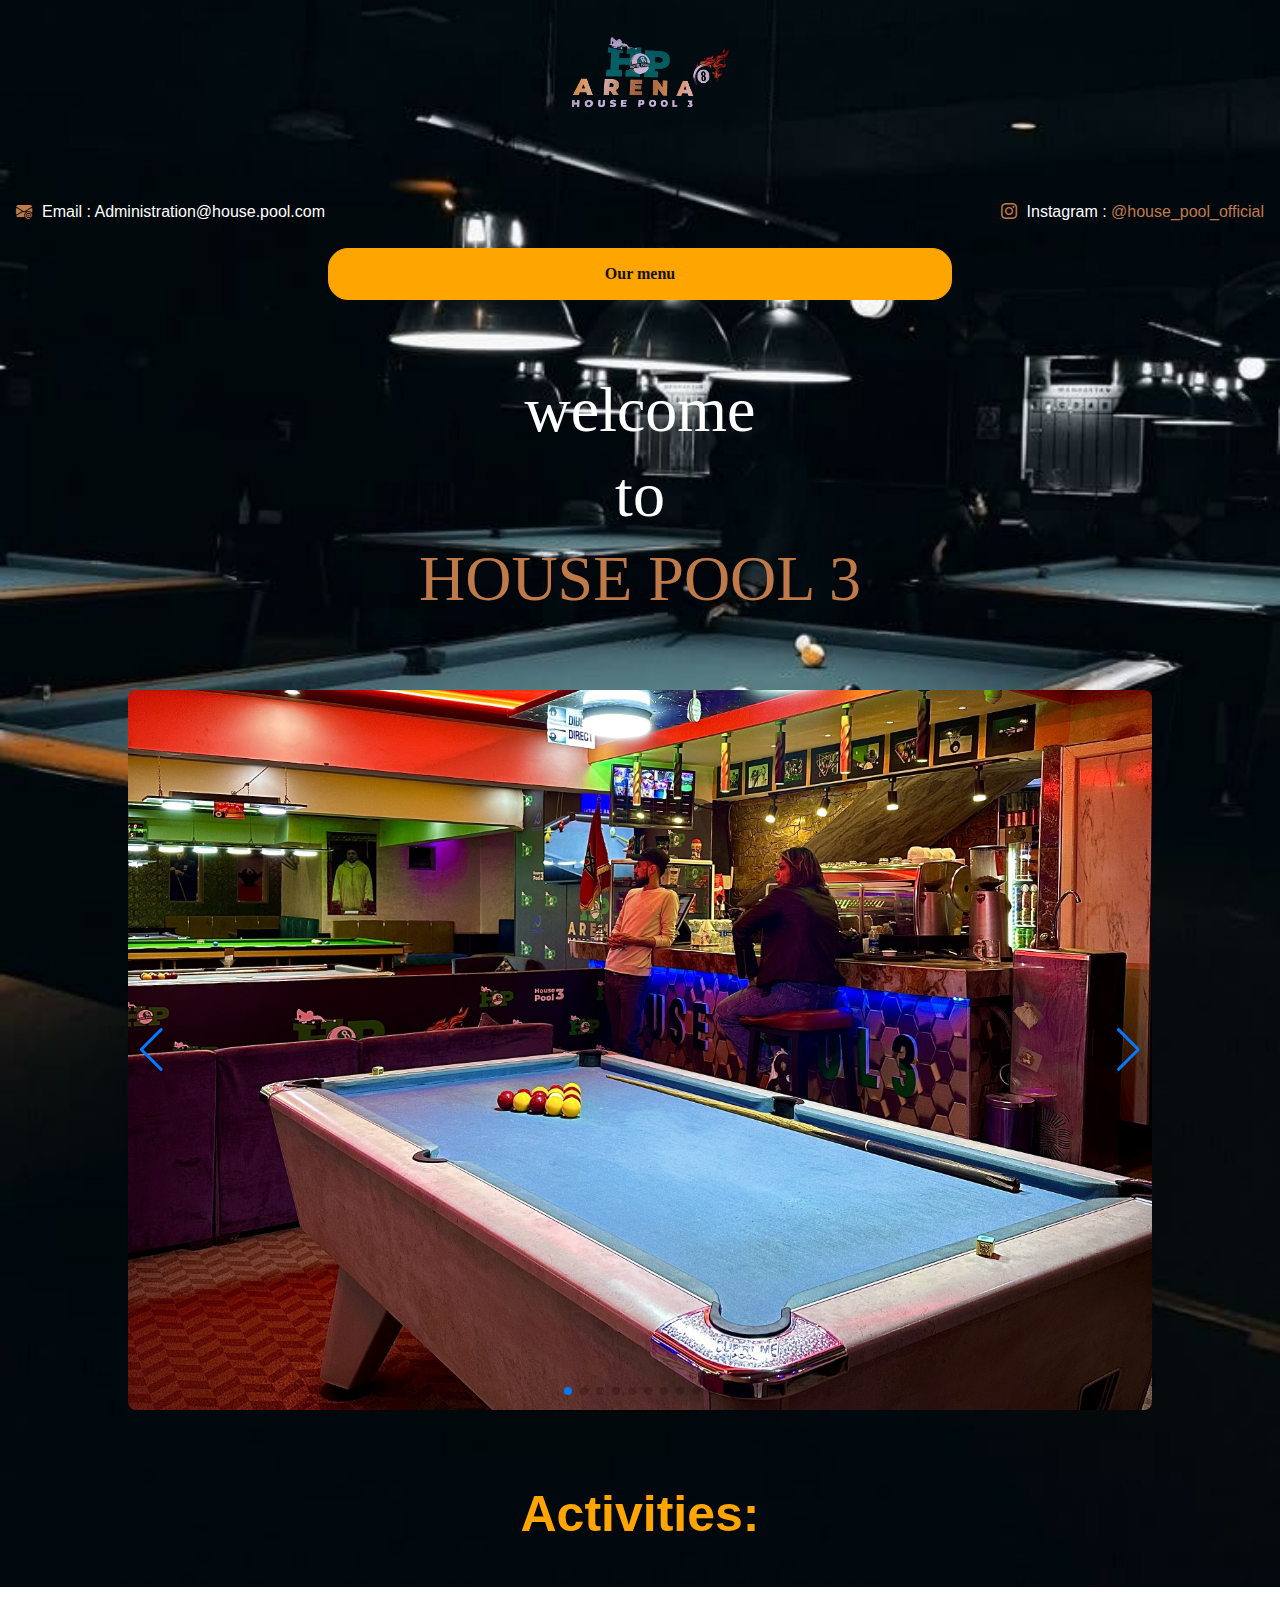
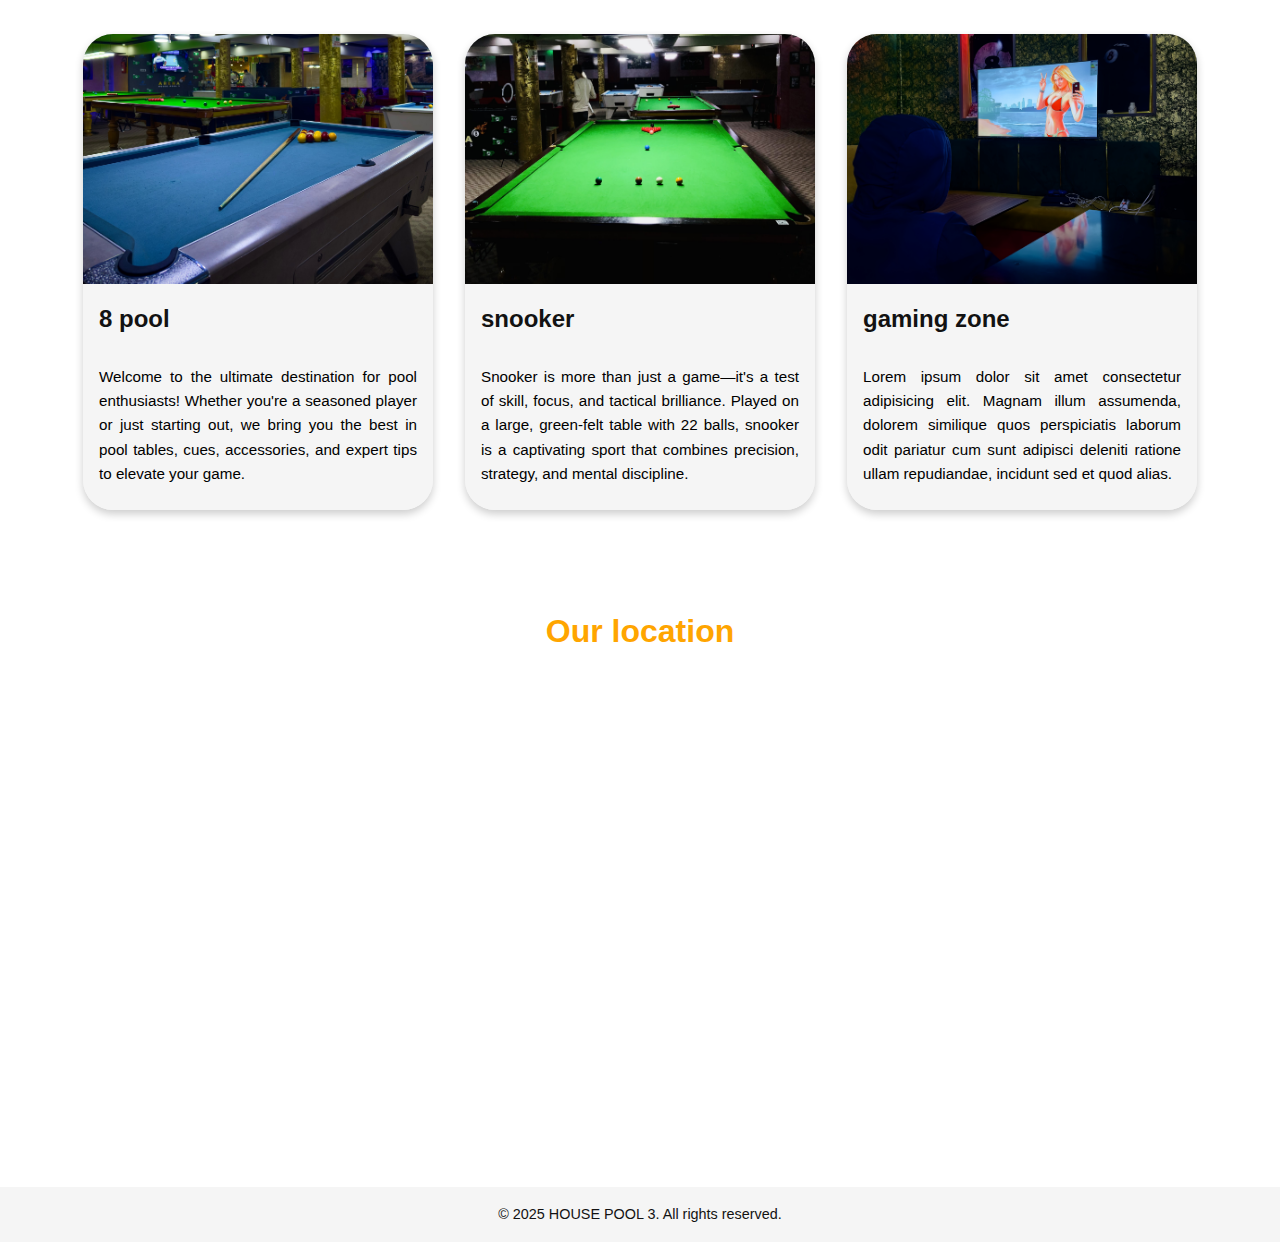
==== index.html @ 07db3c4a "Add files via upload" ====
<!DOCTYPE html>
<html lang="en">
<head>
    <meta charset="UTF-8">
    <meta name="viewport" content="width=device-width, initial-scale=1.0">
    <title>house pool3</title>
    <link rel="stylesheet" href="style.css">
    <link href="https://cdn.jsdelivr.net/npm/bootstrap-icons/font/bootstrap-icons.css" rel="stylesheet">
    <script src="https://unpkg.com/swiper/swiper-bundle.min.js"></script>
    <link rel="stylesheet" href="https://unpkg.com/swiper/swiper-bundle.min.css"/>
    <link rel="icon" type="img/jpg" href="house pool img/Untitled design.png">
</head>
<body>
    <header>
        <img class="logo" src="imgs/WhatsApp_Image_2025-03-22_at_00.24.46_e271b11d-removebg-preview.png">
    </header>
    <div class="contact">
        <div class="email">
            <i class="bi bi-envelope-at-fill"></i><span >Email : Administration@house.pool.com</span>
        </div>
        <div class="instagram">
            <i class="bi bi-instagram"></i><span style="cursor: pointer;">Instagram : <a style=" text-decoration: none;color: #c07a49;" href="https://www.instagram.com/house_pool_official?utm_source=ig_web_button_share_sheet&igsh=ZDNlZDc0MzIxNw==">@house_pool_official</a></span>
        </div>
        <div class="menu">
            <a href="menu.html">Our menu</a>
        </div>
    </div>
    <main>
        <div class="intro">
            <div class="intro-text">welcome</div>
            <div class="intro-text">to</div>
            <div class="intro-text" style="color: #c07a49;">HOUSE POOL 3</div>
        </div>
    </main>
    <aside>
        <div class="swiper">
            <div class="swiper-wrapper">
                <div class="swiper-slide">
                    <img src="house pool img/IMG_1579.JPG" alt="Slide 1">
                </div>
                <div class="swiper-slide">
                    <img src="house pool img/IMG_1585.JPG" alt="Slide 2">
                </div>
                <div class="swiper-slide">
                    <img src="house pool img/IMG_1597.JPG" alt="Slide 3">
                </div>
                <div class="swiper-slide">
                    <img src="house pool img/IMG_1613.JPG" alt="Slide 4">
                </div>
                <div class="swiper-slide">
                    <img src="house pool img/IMG_3742.JPG" alt="Slide 5">
                </div>
                <div class="swiper-slide">
                    <img src="house pool img/IMG_3745.JPG" alt="Slide 6">
                </div>
                <div class="swiper-slide">
                    <img src="house pool img/IMG_E3740.JPG" alt="Slide 7">
                </div>
                <div class="swiper-slide">
                    <img src="house pool img/WhatsApp Image 2025-03-24 at 03.18.47_670d04d8.jpg" alt="Slide 8">
                </div>
                <div class="swiper-slide">
                    <img src="house pool img/WhatsApp Image 2025-03-24 at 03.26.46_f6b36470.jpg" alt="Slide 9">
                </div>
                <div class="swiper-slide">
                    <img src="house pool img/WhatsApp Image 2025-03-24 at 03.49.05_8bd6ece0.jpg" alt="Slide 10">
                </div>
                <!-- Add more slides as needed -->
            </div>
            <!-- Add Pagination -->
            <div class="swiper-pagination"></div>
            <!-- Add Navigation -->
            <div class="swiper-button-next"></div>
            <div class="swiper-button-prev"></div>
        </div>
    </aside>
    <!-- slide2 -->
    <div class="abou">
        <h1 style="font-size: 50px; color: orange;">Activities:</h1>
    </div>
    <article>
        <div class="card">
                <img src="house pool img/WhatsApp Image 2025-03-24 at 03.49.05_8bd6ece0.jpg" class="card-img">
            <h1 style=" background-color: whitesmoke;">8 pool</h1>
            <p style="background-color: whitesmoke; color: black; margin-top: 10px; text-align: justify;">Welcome to the ultimate destination for pool enthusiasts! Whether you're a seasoned player or just starting out, we bring you the best in pool tables, cues, accessories, and expert tips to elevate your game.</p>
        </div>
        <div class="card">
            <img src="house pool img/IMG_E3740.JPG" alt="" class="card-img">
            <h1 style=" background-color: whitesmoke;">snooker</h1>
            <p style="background-color: whitesmoke; color: black; margin-top: 10px;  text-align: justify;">Snooker is more than just a game—it's a test of skill, focus, and tactical brilliance. Played on a large, green-felt table with 22 balls, snooker is a captivating sport that combines precision, strategy, and mental discipline.</p>
        </div>
        <div class="card">
            <img src="house pool img/IMG_1613.JPG" alt="" class="card-img">
            <h1 style=" background-color: whitesmoke;">gaming zone</h1>
            <p style="background-color: whitesmoke; color: black; margin-top: 10px; text-align: justify;">Lorem ipsum dolor sit amet consectetur adipisicing elit. Magnam illum assumenda, dolorem similique quos perspiciatis laborum odit pariatur cum sunt adipisci deleniti ratione ullam repudiandae, incidunt sed et quod alias.</p>
        </div>
        <!-- <div class="card">
            <img src="imgs/WhatsApp Image 2025-03-22 at 00.24.46_bff71a0c.jpg" alt="" class="card-img">
            <h1 style=" background-color: whitesmoke;">8 pool</h1>
            <p style="background-color: whitesmoke; color: black; margin-top: 10px; text-align: justify;">Lorem ipsum dolor sit amet consectetur adipisicing elit. Magnam illum assumenda, dolorem similique quos perspiciatis laborum odit pariatur cum sunt adipisci deleniti ratione ullam repudiandae, incidunt sed et quod alias.</p>
        </div> -->
    </article>
    <!-- location -->
     <div class="loc">
        <h1 class="loc-h1">Our location</h1>
        <div class="location">
            <iframe src="https://www.google.com/maps/embed?pb=!1m18!1m12!1m3!1d412.5609205458838!2d-8.05886988940586!3d31.628401268172826!2m3!1f0!2f0!3f0!3m2!1i1024!2i768!4f13.1!3m3!1m2!1s0xdafe90038063e13%3A0xe888c7b2f644ccf6!2sHouse%20pool%203!5e0!3m2!1sfr!2sma!4v1742695147332!5m2!1sfr!2sma" width="600" height="450" style="border:0;" allowfullscreen="" loading="lazy" referrerpolicy="no-referrer-when-downgrade"></iframe>
        </div>
    </div>
    <footer>
        <p>&copy; 2025 HOUSE POOL 3. All rights reserved.</p>
    </footer>
    <script>
        var swiper = new Swiper('.swiper', {
            loop: true, 
            pagination: {
                el: '.swiper-pagination',
                clickable: true,
            },
            navigation: {
                nextEl: '.swiper-button-next',
                prevEl: '.swiper-button-prev',
            },
            autoplay: {
                delay: 3000, 
                disableOnInteraction: false, 
            },
        });
    </script>
</body>
</html>
---- style.css ----
/* ===== Base Styles & Reset ===== */
:root {
    --primary-color: #c07a49;
    --secondary-color: orange;
    --text-color: #ffffff;
    --card-bg: whitesmoke;
    --card-text: #121212;
  }
  
  * {
    margin: 0;
    padding: 0;
    box-sizing: border-box;
  }
  
  body {
    background: url(imgs/téléchargement\ \(2\).jpeg) no-repeat center center fixed;
    background-size: cover;
    color: var(--text-color);
    font-family: 'Segoe UI', Tahoma, Geneva, Verdana, sans-serif;
    line-height: 1.6;
    min-height: 100vh;
    display: flex;
    flex-direction: column;
  }
  
  /* ===== Header Styles ===== */
  header {
    width: 100%;
    text-align: center;
    padding: 1rem 0;
  }
  
  .logo {
    width: 20vh;
    height: 15vh;
    object-fit: contain;
  }
  
  /* ===== Contact Section ===== */
  .contact {
    width: 100%;
    display: flex;
    flex-wrap: wrap;
    justify-content: space-between;
    padding: 0 1rem;
    margin: 1rem 0;
  }
  
  .email, .instagram {
    width: 50%;
    display: flex;
    align-items: center;
    margin: 0.5rem 0;
  }
  .instagram{
    justify-content: end;
  }
  
  i {
    margin-right: 10px;
    color: var(--primary-color);
  }
  
  .menu {
    width: 50%;
    text-align: center;
    font-family: Georgia, 'Times New Roman', Times, serif;
    border: 1px solid var(--secondary-color);
    padding: 0.75rem;
    border-radius: 20px;
    background-color: var(--secondary-color);
    margin: 1rem auto;
    transition: all 0.3s ease;
  }
  
  .menu a {
    text-decoration: none;
    color: var(--card-text);
    font-weight: bold;
  }
  
  .menu:hover {
    border-color: #ff8400;
    background-color: #ff8400;
    transform: translateY(-2px);
  }
  
  /* ===== Main Content ===== */
  main {
    flex: 1;
    display: flex;
    align-items: center;
    justify-content: center;
    padding: 2rem 0;
  }
  
  .intro {
    font-family: Cambria, Cochin, Georgia, Times, 'Times New Roman', serif;
    font-size: clamp(2.5rem, 5vw, 5rem);
    text-align: center;
    line-height: 1.2;
  }
  
  .intro-text {
    margin: 0.5rem 0;
  }
  
  /* ===== Slider Styles ===== */
  .swiper {
    width: 80%;
    height: 80vh;
    margin: 2rem auto;
  }
  
  .swiper-slide {
    display: flex;
    justify-content: center;
    align-items: center;
    overflow: hidden;
  }
  
  .swiper-slide img {
    width: 100%;
    height: 100%;
    object-fit: cover;
    border-radius: 8px;
  }
  
  /* ===== Activities Section ===== */
  .abou {
    width: 100%;
    text-align: center;
    padding: 2rem 0;
  }
  
  .abou h1 {
    font-size: clamp(2rem, 5vw, 3.5rem);
    color: var(--secondary-color);
  }
  
  article {
    width: 100%;
    display: flex;
    flex-wrap: wrap;
    justify-content: center;
    gap: 2rem;
    padding: 1rem;
    margin: 2rem 0;
  }
  
  .card {
    border-radius: 30px;
    background-color: var(--card-bg);
    width: 100%;
    max-width: 350px;
    overflow: hidden;
    box-shadow: 0 4px 8px rgba(0, 0, 0, 0.2);
    transition: transform 0.3s ease;
  }
  
  .card:hover {
    transform: translateY(-10px);
  }
  
  .card-img {
    width: 100%;
    height: 250px;
    object-fit: cover;
    display: block;
  }
  
  .card h1 {
    color: var(--card-text);
    padding: 1rem;
    font-size: 1.5rem;
  }
  
  .card p {
    color: var(--card-text);
    padding: 0 1rem 1.5rem;
    text-align: justify;
    font-size: 0.95rem;
  }
  
  /* ===== Location Section ===== */
  .loc {
    width: 100%;
    padding: 2rem 0;
  }
  
  .loc-h1 {
    text-align: center;
    color: var(--secondary-color);
    margin: 1rem 0;
    font-size: 2rem;
  }
  
  .location {
    width: 100%;
    display: flex;
    justify-content: center;
    padding: 1rem;
  }
  
  .location iframe {
    border: 1px solid #000;
    border-radius: 30px;
    width: 100%;
    max-width: 800px;
    height: 450px;
  }
  
  /* ===== Footer ===== */
  footer {
    background-color: var(--card-bg);
    color: var(--card-text);
    text-align: center;
    padding: 1rem;
    margin-top: auto;
  }
  
  footer p {
    font-size: 0.9rem;
  }
  
  /* ===== Media Queries ===== */
  @media (max-width: 768px) {
    .swiper {
      width: 95%;
      height: 50vh;
    margin: 1rem auto;
    }
    
    .swiper-button-next,
    .swiper-button-prev {
      display: none;
    }
    
    .contact {
      flex-direction: column;
      align-items: center;
    }
    
    .email, .instagram {
      width: 100%;
      justify-content: center;
      margin: 0.5rem 0;
    }
    
    .card {
      margin-bottom: 2rem;
    }
    
    .location iframe {
      height: 300px;
    }
  }
  
  @media (max-width: 480px) {
    .intro {
      font-size: 2rem;
    }
    
    .card {
      max-width: 100%;
    }
    
    .location iframe {
      height: 250px;
    }
  }
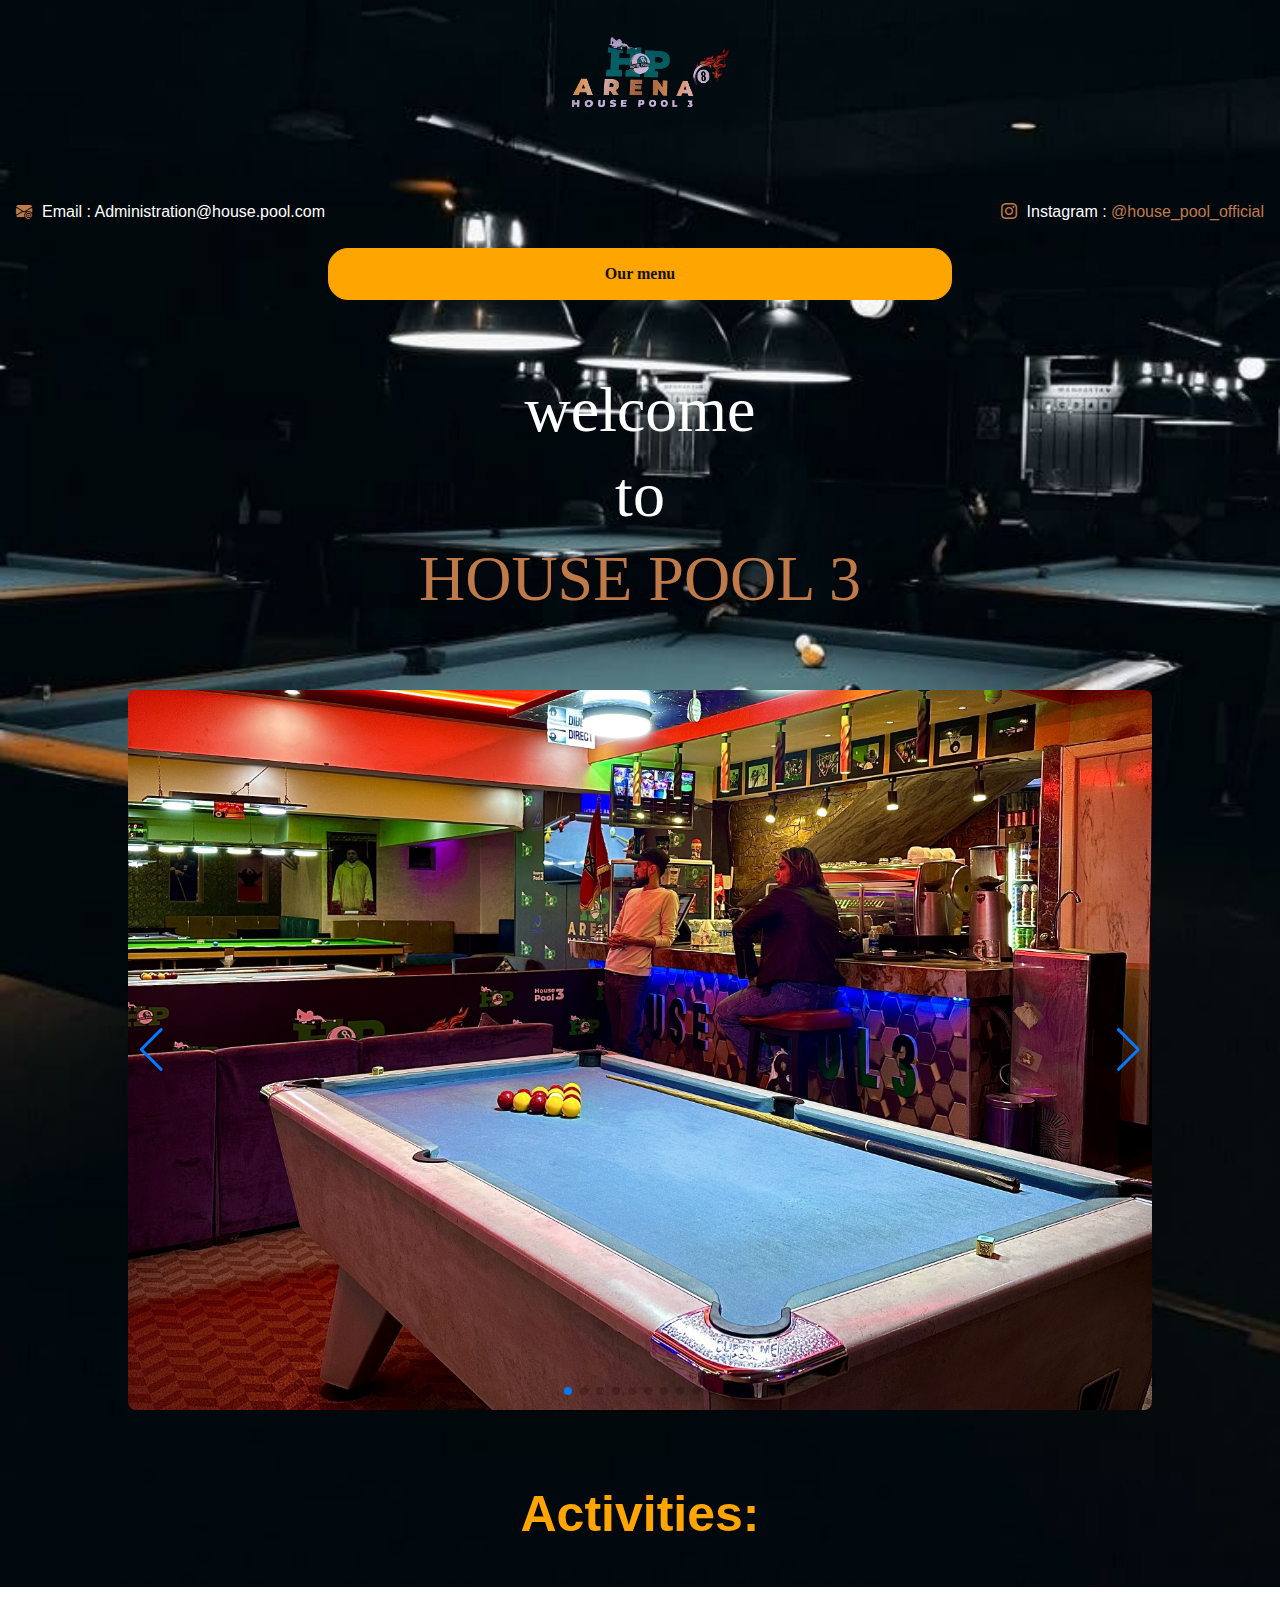
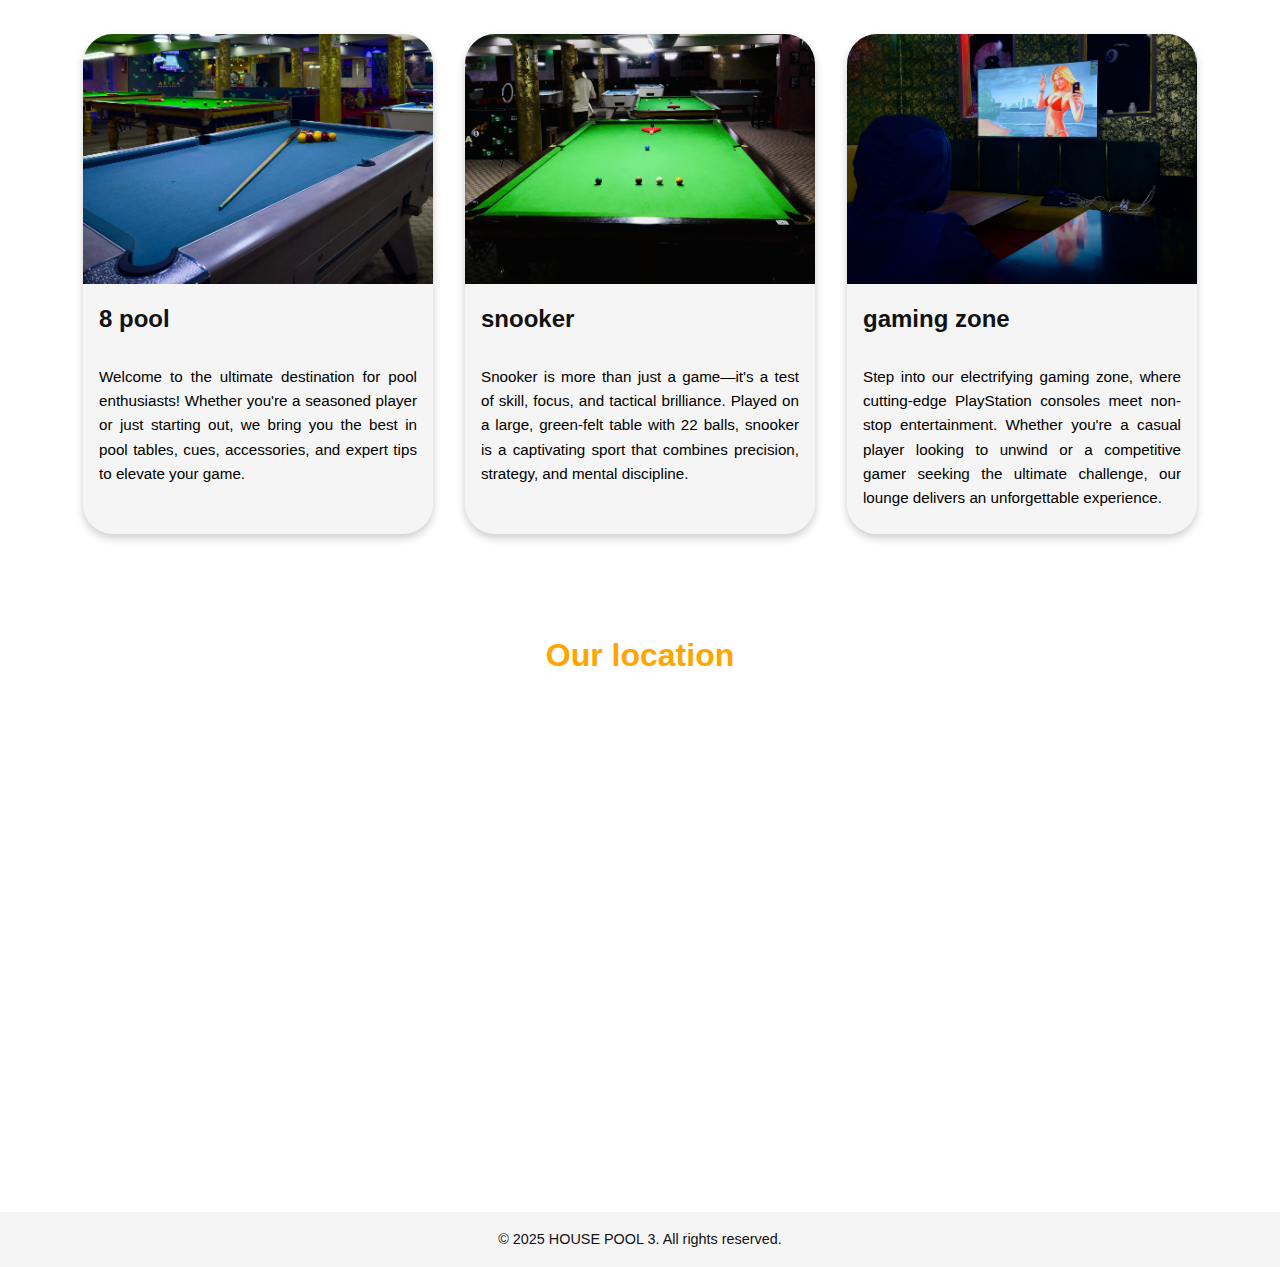
==== commit 315a9906: "Update index.html" ====
--- a/index.html
+++ b/index.html
@@ -92,7 +92,7 @@
         <div class="card">
             <img src="house pool img/IMG_1613.JPG" alt="" class="card-img">
             <h1 style=" background-color: whitesmoke;">gaming zone</h1>
-            <p style="background-color: whitesmoke; color: black; margin-top: 10px; text-align: justify;">Lorem ipsum dolor sit amet consectetur adipisicing elit. Magnam illum assumenda, dolorem similique quos perspiciatis laborum odit pariatur cum sunt adipisci deleniti ratione ullam repudiandae, incidunt sed et quod alias.</p>
+            <p style="background-color: whitesmoke; color: black; margin-top: 10px; text-align: justify;">Step into our electrifying gaming zone, where cutting-edge PlayStation consoles meet non-stop entertainment. Whether you're a casual player looking to unwind or a competitive gamer seeking the ultimate challenge, our lounge delivers an unforgettable experience.</p>
         </div>
         <!-- <div class="card">
             <img src="imgs/WhatsApp Image 2025-03-22 at 00.24.46_bff71a0c.jpg" alt="" class="card-img">
@@ -128,4 +128,4 @@
         });
     </script>
 </body>
-</html>+</html>
